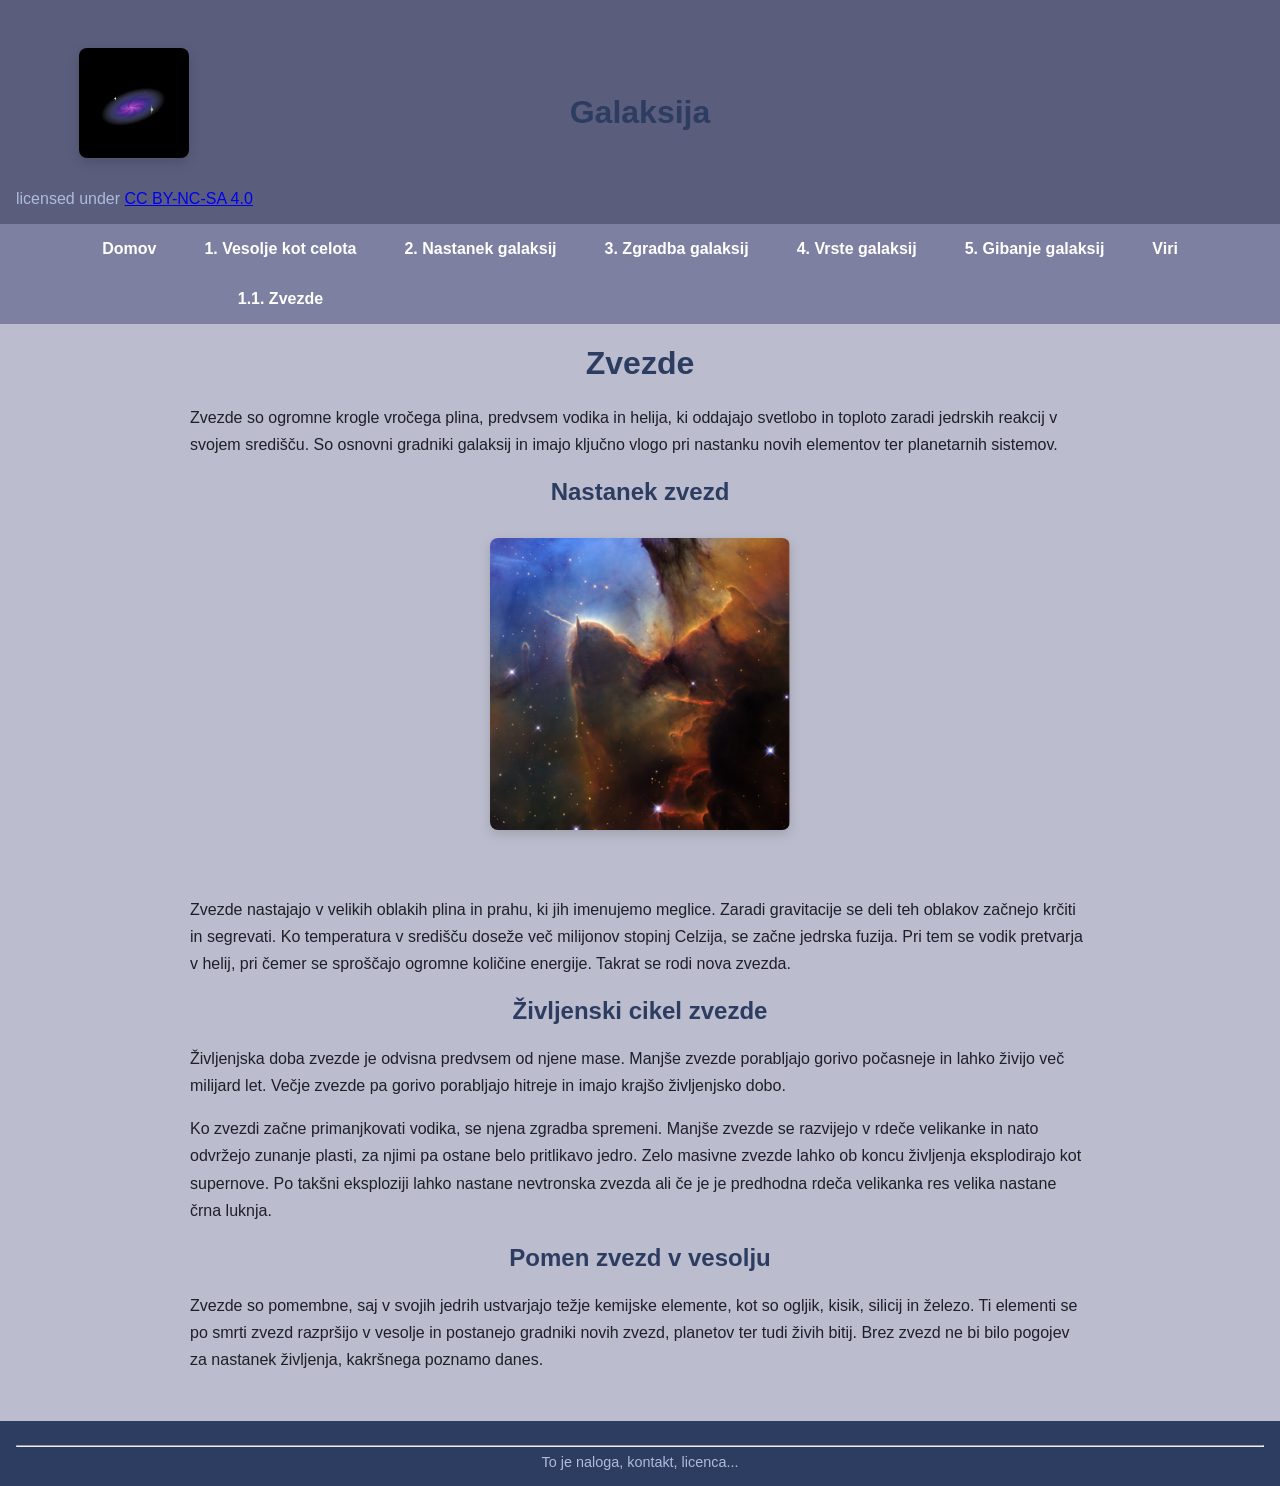
==== 1.1.zvezde.html @ ac1d895f "Add files via upload" ====
<!doctype html>
<html lang="sl">
<head>
	<meta charset="utf-8">
	<title>1.1. Zvezde</title>
	<link rel="stylesheet" href="stylee.css"> <!--da se na ta dokument navezuje torej style.css-->
	<meta name="viewpoint" content="width-device-width, initial-scale=1.0"> 
</head>

<body>
  <header>
    <div class="logo-header">
	<a href="galaksija.html">
      <img src="logoo.svg" alt="Logotip Galaksija" class="logo">
	  	  <a> licensed under <a href="https://creativecommons.org/licenses/by-nc-sa/4.0/" target="blank" color: white>  CC BY-NC-SA 4.0</a>
    </div>
    <h1>Galaksija</h1>
  </header>
<nav class="meni">
		<ul>
			<li><a href="0.galaksija.html">Domov</a></li>
			<li><a href="1.vesolje.html">1. Vesolje kot celota</a>
				<ul class="podmeni">
					<li><a href="1.1.zvezde.html">1.1. Zvezde</a></li>
				</ul>
			</li>
			<li><a href="2.nastanek.html">2. Nastanek galaksij</a></li>
			<li><a href="3.zgradba.html">3. Zgradba galaksij</a></li>
			<li><a href="4.vrste.html">4. Vrste galaksij</a></li>
			<li><a href="5.gibanje.html">5. Gibanje galaksij</a></li>
			<li><a href="viri.html">Viri</a></li>
		</ul>
	</nav>
	
	<h1>Zvezde</h1>
	<P>Zvezde so ogromne krogle vročega plina, predvsem vodika in helija, ki oddajajo svetlobo in toploto zaradi jedrskih reakcij v svojem središču. So osnovni gradniki galaksij in imajo ključno vlogo pri nastanku novih elementov ter planetarnih sistemov.</p>
	<h2>Nastanek zvezd</h2>
	<img src="slike/meglica.png" height="300" width="300" alt="meglica"><br>
	<P>Zvezde nastajajo v velikih oblakih plina in prahu, ki jih imenujemo meglice. Zaradi gravitacije se deli teh oblakov začnejo krčiti in segrevati. Ko temperatura v središču doseže več milijonov stopinj Celzija, se začne jedrska fuzija. Pri tem se vodik pretvarja v helij, pri čemer se sproščajo ogromne količine energije. Takrat se rodi nova zvezda.</p>
	<h2>Življenski cikel zvezde</h2>
	<p>Življenjska doba zvezde je odvisna predvsem od njene mase. Manjše zvezde porabljajo gorivo počasneje in lahko živijo več milijard let. Večje zvezde pa gorivo porabljajo hitreje in imajo krajšo življenjsko dobo.</p>
	<p>Ko zvezdi začne primanjkovati vodika, se njena zgradba spremeni. Manjše zvezde se razvijejo v rdeče velikanke in nato odvržejo zunanje plasti, za njimi pa ostane belo pritlikavo jedro. Zelo masivne zvezde lahko ob koncu življenja eksplodirajo kot supernove. Po takšni eksploziji lahko nastane nevtronska zvezda ali če je je predhodna rdeča velikanka res velika nastane črna luknja.</p>
	<h2>Pomen zvezd v vesolju</h2>
	<p>Zvezde so pomembne, saj v svojih jedrih ustvarjajo težje kemijske elemente, kot so ogljik, kisik, silicij in železo. Ti elementi se po smrti zvezd razpršijo v vesolje in postanejo gradniki novih zvezd, planetov ter tudi živih bitij. Brez zvezd ne bi bilo pogojev za nastanek življenja, kakršnega poznamo danes.</p>
	
	</body>

<footer>
<hr>
To je naloga, kontakt, licenca...
</footer>

</html>
---- stylee.css ----
body {
  font-family: "Gill Sans MT", sans-serif;
  background-color: #bbbccd;
  color: #1e1f29;
  margin: 0;
  padding: 0;
}

/* GLAVA STRANI */

header {
  background-color: #5a5d7c;
  color: #aebcda;
  display: flex;
  align-items: center;
  justify-content: space-between;
  padding: 1rem;
  position: relative;
}

header .logo-header {
  flex: 0 0 auto;
}

/* kvadraten logotip na črnem ozadju */

header .logo {
  width: 100px;
  height: 100px;
  background-color: #000000;
  object-fit: contain;
  padding: 5px;
}

header h1 {
  position: absolute;
  left: 50%;
  transform: translateX(-50%);
  margin: 0;
  font-size: 2rem;
  text-align: center;
}

/* NASLOVI */

h1,
h2,
h3,
h4,
h5,
h6 {
  text-align: center;
  color: #2c3d61;
}

/* MENI */

ul {
  background-color: #7d80a0;
  display: flex;
  flex-wrap: wrap;
  justify-content: center;
  margin: 0;
  padding: 0;
  list-style: none;
}

ul li a {
  display: block;
  color: #ffffff;
  padding: 1rem 1.5rem;
  text-decoration: none;
  font-weight: bold;
  transition: all 0.3s ease;
}

ul li a:hover {
  background-color: #aebcda;
  color: #1e1f29;
}

/* BESEDILO */

p {
  max-width: 900px;
  margin: 1rem auto;
  padding: 0 1.2rem;
  line-height: 1.7;
  font-size: 1rem;
}

/* SLIKE */

img {
  display: block;
  margin: 2rem auto;
  max-width: 90%;
  height: auto;
  border-radius: 8px;
  box-shadow: 0 4px 12px rgba(0,0,0,0.15);
}

/* FIGURE */

figure {
  margin: 1.5em auto;
  text-align: center;
  max-width: 90%;
}

figure img {
  max-width: 100%;
  height: auto;
}

figcaption {
  margin-top: 0.5em;
  font-size: 0.9em;
  color: #3c3e52;
  line-height: 1.4;
}

/* NOGA STRANI */

footer {
  background-color: #2c3d61;
  color: #aebcda;
  text-align: center;
  padding: 1rem;
  margin-top: 3rem;
  font-size: 0.9rem;
}

/* POSTAVITEV GALERIJE */

@media screen and (min-width: 700px) {
  .slike-grid {
    display: flex;
    flex-wrap: wrap;
    justify-content: space-around;
    gap: 2em;
  }

  .slike-grid figure {
    flex: 1 1 300px;
    max-width: 320px;
  }
}

/* PRILAGODITEV ZA MOBILNE NAPRAVE */

@media (max-width: 600px) {

  header {
    flex-direction: column;
    text-align: center;
  }

  header h1 {
    position: static;
    transform: none;
    margin-top: 1rem;
  }

  ul {
    flex-direction: column;
  }

  ul li a {
    text-align: center;
    padding: 0.8rem;
  }

  .logo {
    margin-bottom: 0.5rem;
  }
}
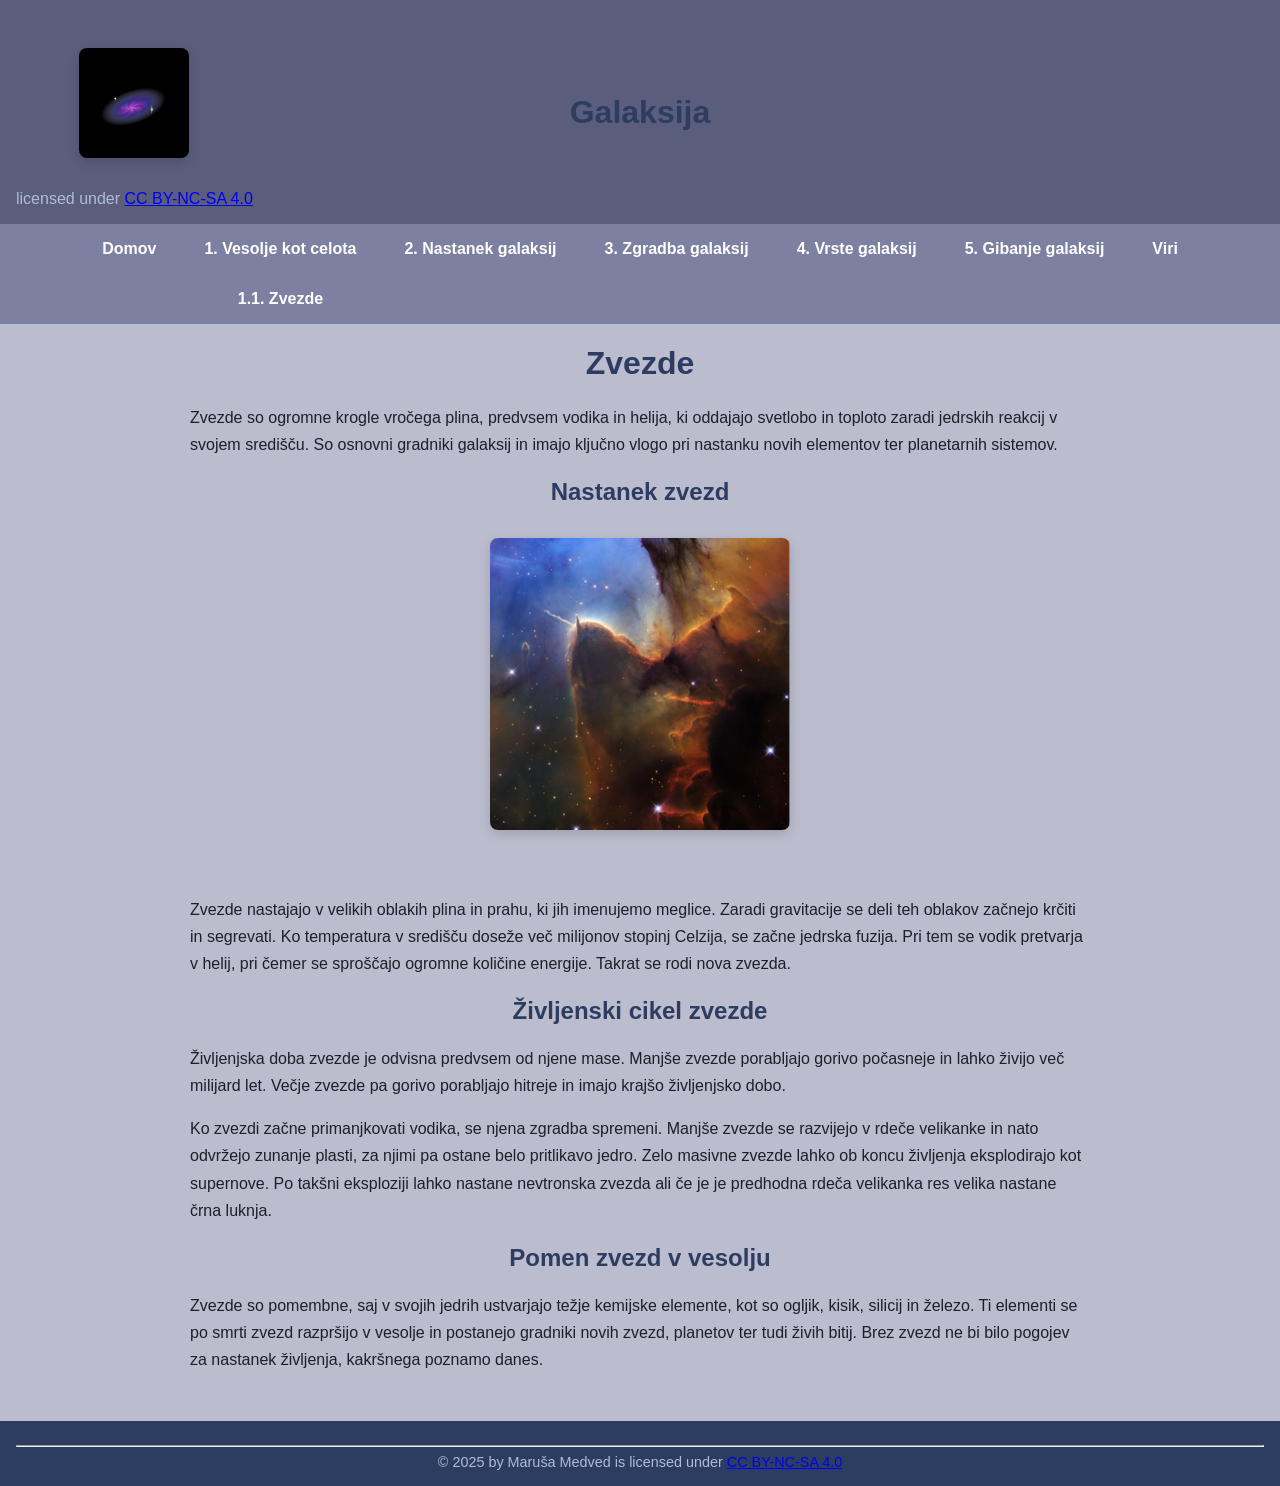
==== commit f97710fb: "Add files via upload" ====
--- a/1.1.zvezde.html
+++ b/1.1.zvezde.html
@@ -47,7 +47,7 @@
 
 <footer>
 <hr>
-To je naloga, kontakt, licenca...
+ <a> © 2025 by Maruša Medved</a> is licensed under <a href="https://creativecommons.org/licenses/by-nc-sa/4.0/"target="blank">CC BY-NC-SA 4.0</a>
 </footer>
 
 </html>
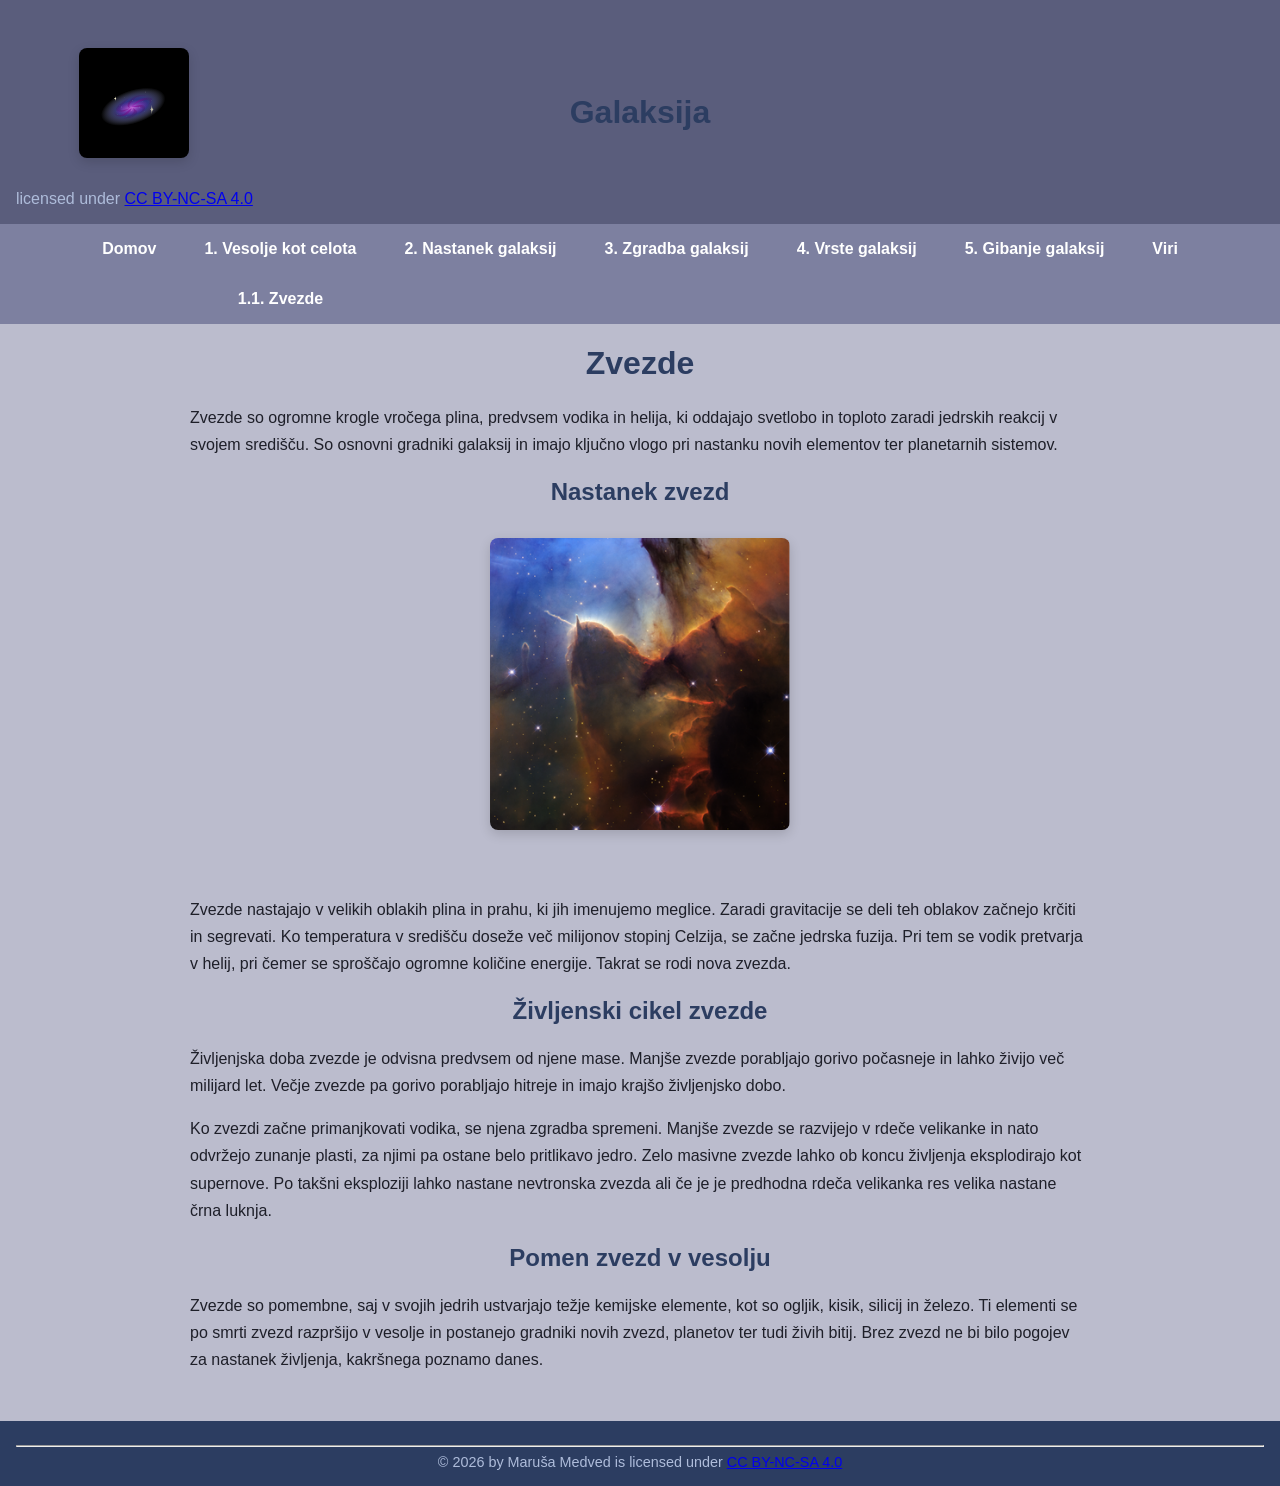
==== commit 1d729c6a: "Add files via upload" ====
--- a/1.1.zvezde.html
+++ b/1.1.zvezde.html
@@ -18,7 +18,7 @@
   </header>
 <nav class="meni">
 		<ul>
-			<li><a href="0.galaksija.html">Domov</a></li>
+			<li><a href="index.html">Domov</a></li>
 			<li><a href="1.vesolje.html">1. Vesolje kot celota</a>
 				<ul class="podmeni">
 					<li><a href="1.1.zvezde.html">1.1. Zvezde</a></li>
@@ -47,7 +47,7 @@
 
 <footer>
 <hr>
- <a> © 2025 by Maruša Medved</a> is licensed under <a href="https://creativecommons.org/licenses/by-nc-sa/4.0/"target="blank">CC BY-NC-SA 4.0</a>
+ <a> © 2026 by Maruša Medved</a> is licensed under <a href="https://creativecommons.org/licenses/by-nc-sa/4.0/"target="blank">CC BY-NC-SA 4.0</a>
 </footer>
 
 </html>
--- a/stylee.css
+++ b/stylee.css
@@ -1,7 +1,7 @@
 body {
   font-family: "Gill Sans MT", sans-serif;
   background-color: #bbbccd;
-  color: #1e1f29;
+  color: #1e1f29;/* besedila */
   margin: 0;
   padding: 0;
 }
@@ -19,7 +19,7 @@
 }
 
 header .logo-header {
-  flex: 0 0 auto;
+  flex: 0 0 auto;/* logotip ohranja svojo obliko */
 }
 
 /* kvadraten logotip na črnem ozadju */
@@ -33,7 +33,7 @@
 }
 
 header h1 {
-  position: absolute;
+  position: absolute;/* na sredini glave */
   left: 50%;
   transform: translateX(-50%);
   margin: 0;
@@ -58,7 +58,7 @@
 ul {
   background-color: #7d80a0;
   display: flex;
-  flex-wrap: wrap;
+  flex-wrap: wrap;/* prelom v novo vrstico */
   justify-content: center;
   margin: 0;
   padding: 0;
@@ -69,9 +69,9 @@
   display: block;
   color: #ffffff;
   padding: 1rem 1.5rem;
-  text-decoration: none;
+  text-decoration: none;/* da ni podčrtajeev */
   font-weight: bold;
-  transition: all 0.3s ease;
+  transition: all 0.3s ease;/* učinek po prehodu miške */
 }
 
 ul li a:hover {
@@ -96,7 +96,7 @@
   margin: 2rem auto;
   max-width: 90%;
   height: auto;
-  border-radius: 8px;
+  border-radius: 8px;/* zaobleni robovi */
   box-shadow: 0 4px 12px rgba(0,0,0,0.15);
 }
 
@@ -133,7 +133,7 @@
 
 /* POSTAVITEV GALERIJE */
 
-@media screen and (min-width: 700px) {
+@media screen and (min-width: 700px) {/* samo pri širini zaslona nad 700px */
   .slike-grid {
     display: flex;
     flex-wrap: wrap;
@@ -163,7 +163,7 @@
   }
 
   ul {
-    flex-direction: column;
+    flex-direction: column;/* meni postane navpičen */
   }
 
   ul li a {
